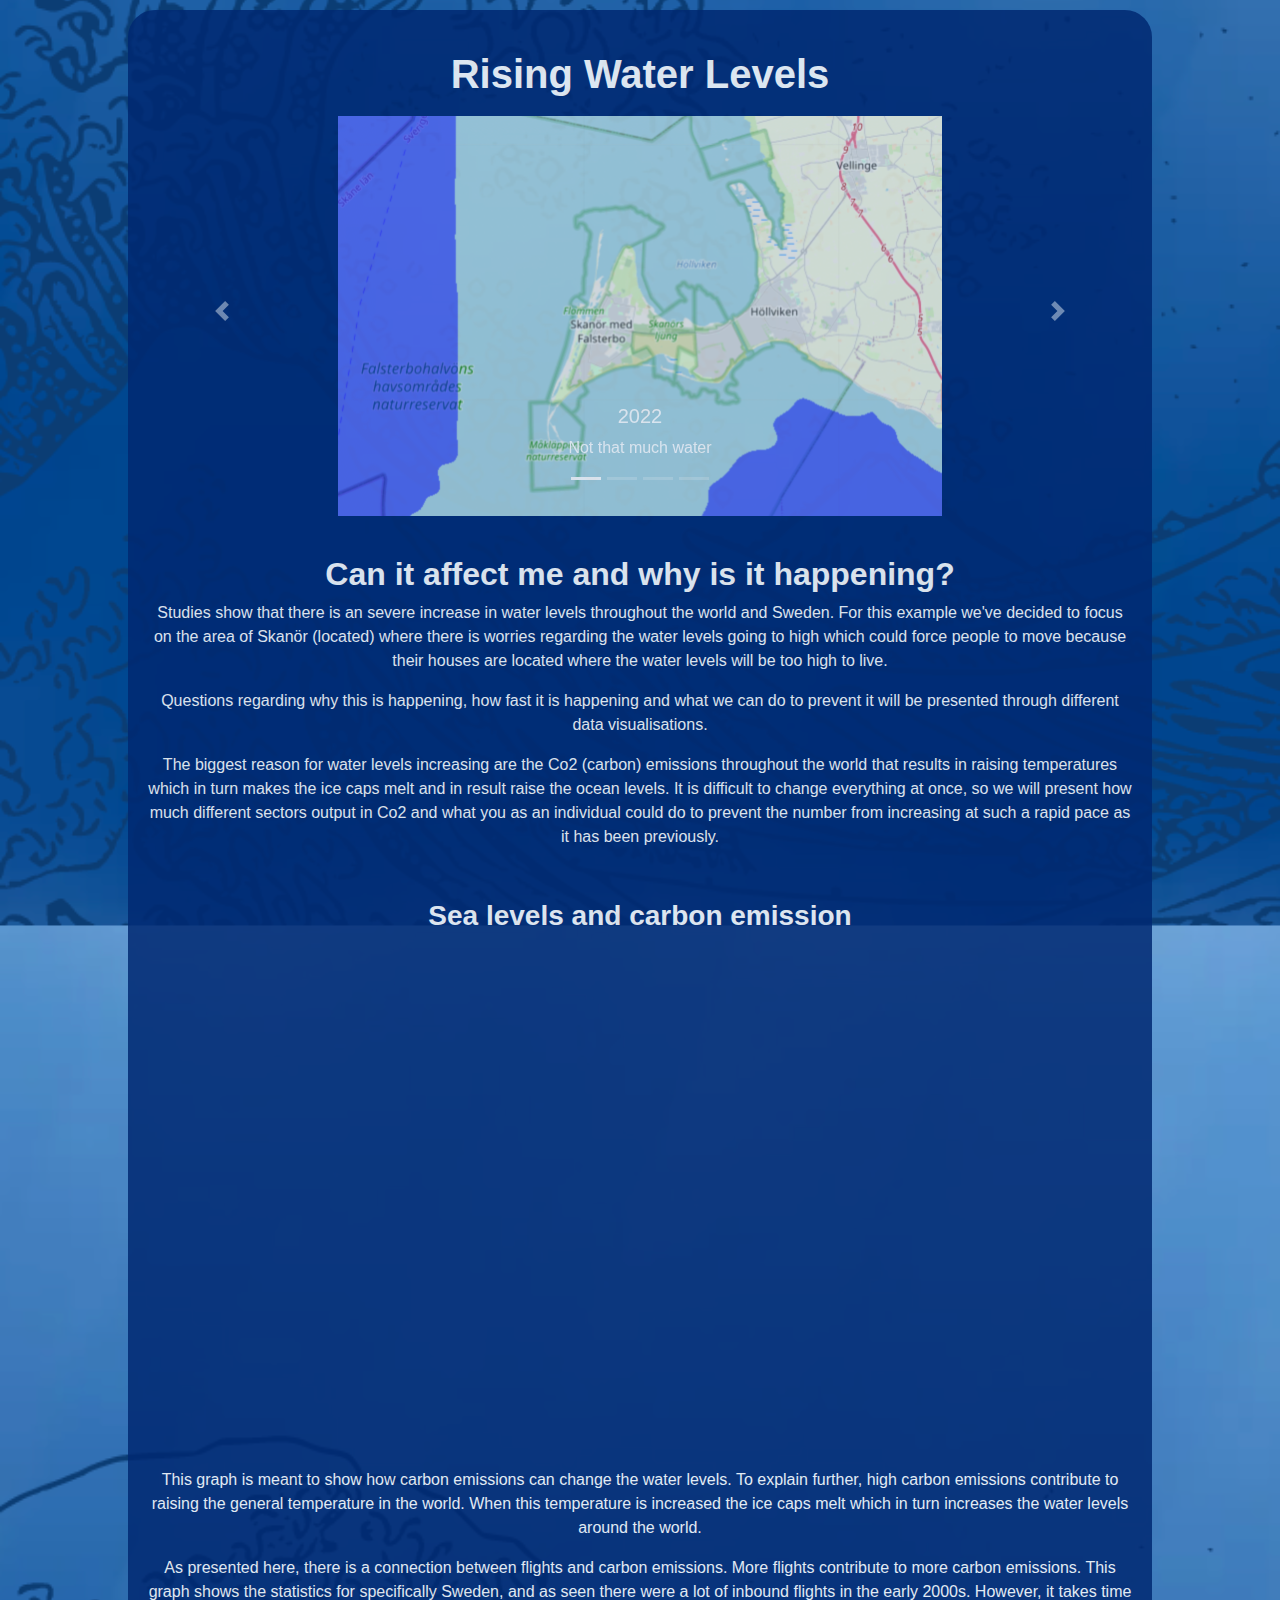
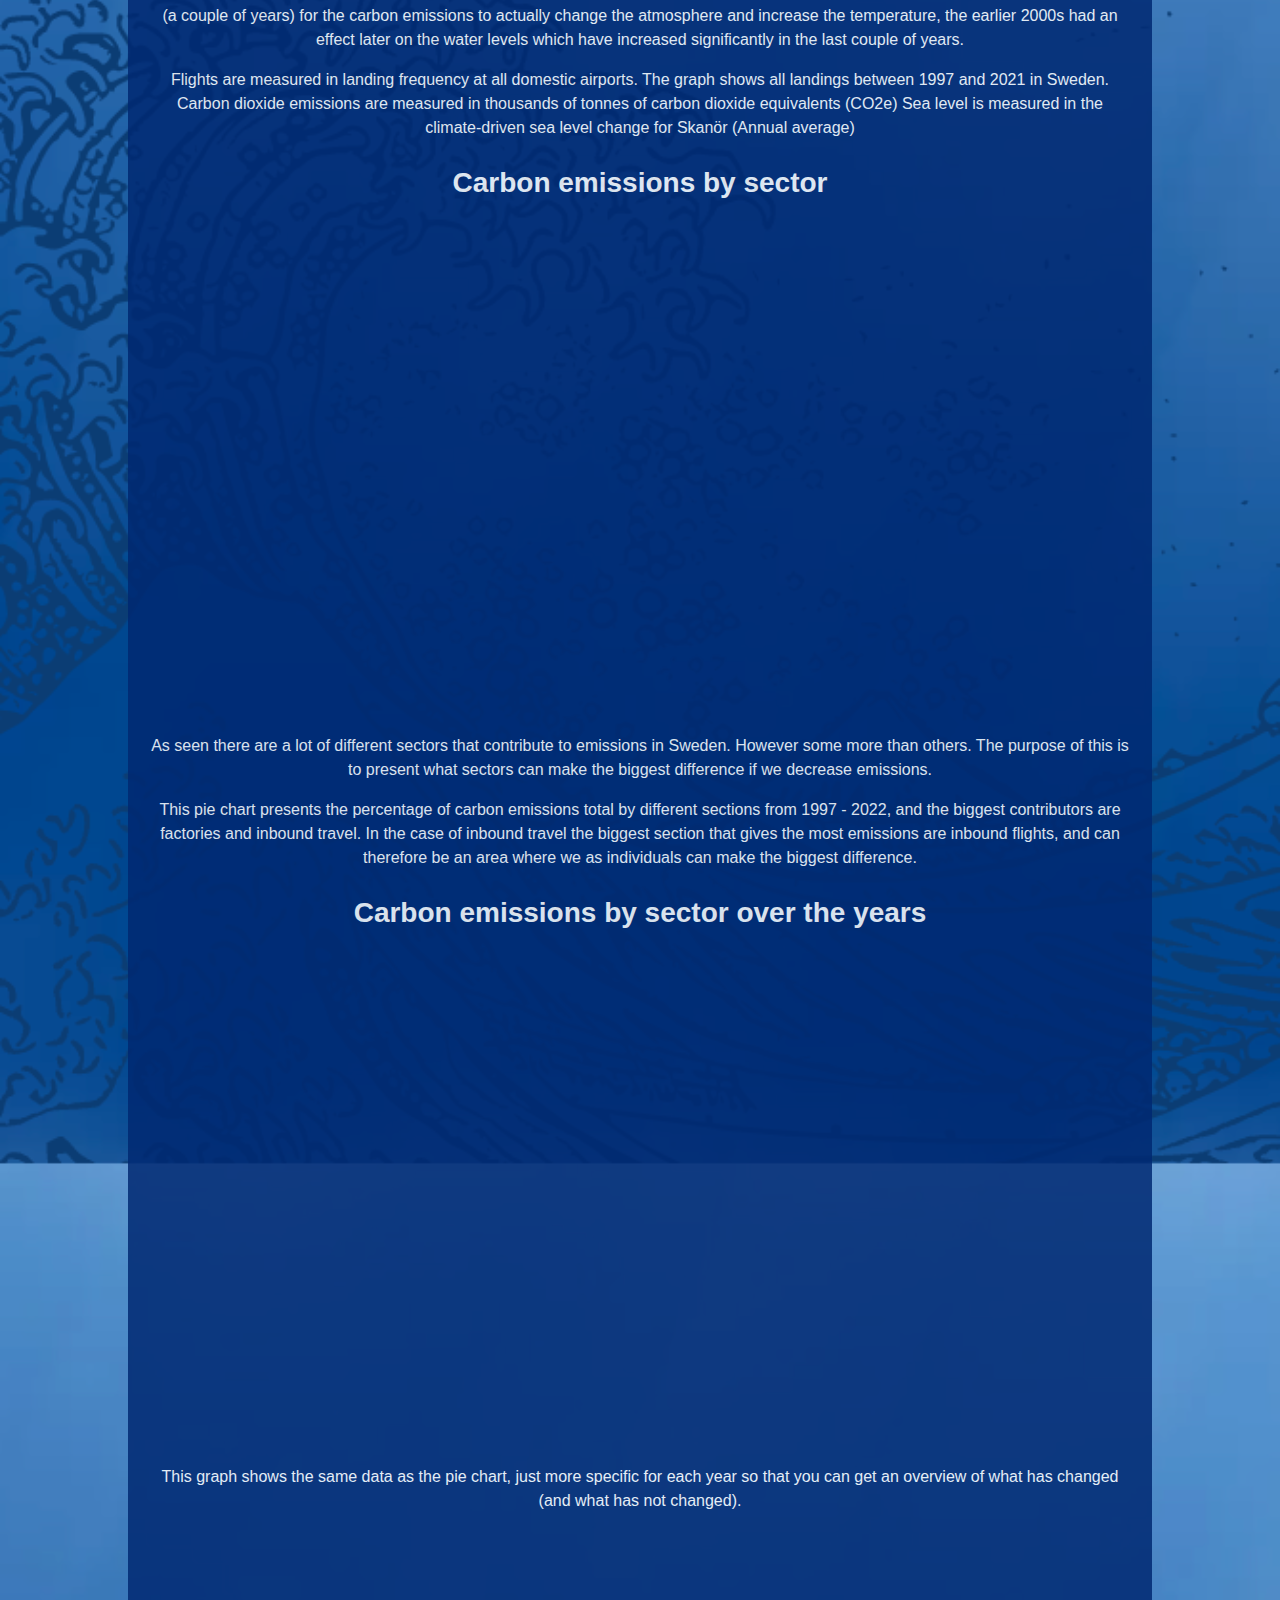
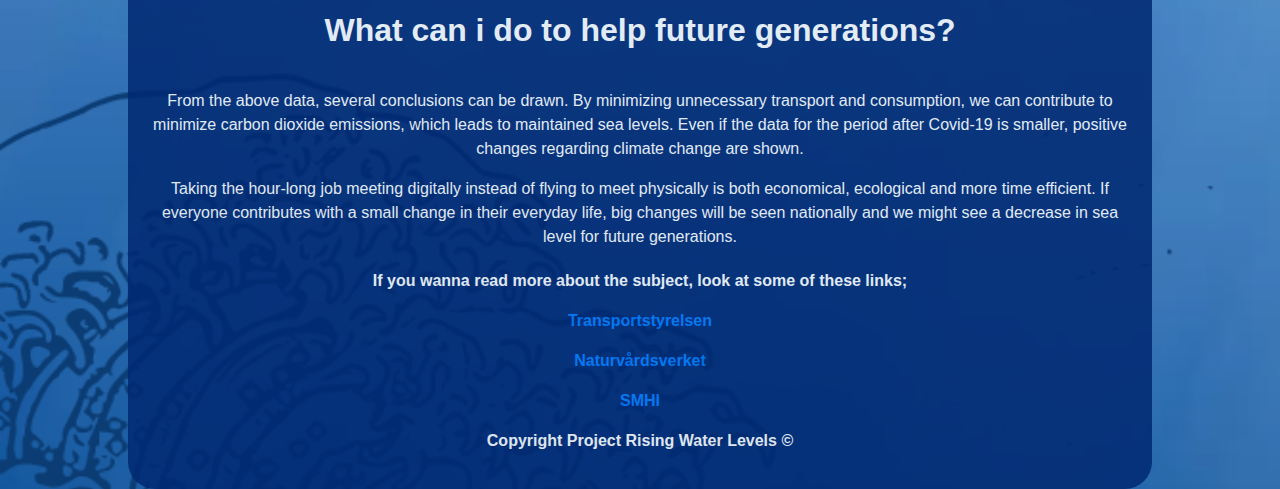
==== index.html @ f2319366 "Test for Github Pages" ====
<!DOCTYPE html>
<html lang="sv">
    <head>
        <meta charset="utf-8">
        <title>Rising Water Levels</title>
        <meta name="viewport" content="width=device-width, initial-scale=1.0">
        <link rel="icon" type="image/x-icon" href="favicon.png">
        <link rel="stylesheet" type="text/css" href="style.css">
        <script type="module" src="https://public.tableau.com/javascripts/api/tableau.embedding.3.latest.min.js"></script>
        <link href="https://fonts.cdnfonts.com/css/garet" rel="stylesheet">
        <script src="script.js"></script>
        <!--Bootstrap-->
        <meta name="viewport" content="width=device-width, initial-scale=1, shrink-to-fit=no">
        <link rel="stylesheet" href="https://cdn.jsdelivr.net/npm/bootstrap@4.3.1/dist/css/bootstrap.min.css" integrity="sha384-ggOyR0iXCbMQv3Xipma34MD+dH/1fQ784/j6cY/iJTQUOhcWr7x9JvoRxT2MZw1T" crossorigin="anonymous">

        <link rel="stylesheet" href="https://maxcdn.bootstrapcdn.com/bootstrap/4.0.0/css/bootstrap.min.css" integrity="sha384-Gn5384xqQ1aoWXA+058RXPxPg6fy4IWvTNh0E263XmFcJlSAwiGgFAW/dAiS6JXm" crossorigin="anonymous">
        <script src="https://code.jquery.com/jquery-3.2.1.slim.min.js" integrity="sha384-KJ3o2DKtIkvYIK3UENzmM7KCkRr/rE9/Qpg6aAZGJwFDMVNA/GpGFF93hXpG5KkN" crossorigin="anonymous"></script>
        <script src="https://cdnjs.cloudflare.com/ajax/libs/popper.js/1.12.9/umd/popper.min.js" integrity="sha384-ApNbgh9B+Y1QKtv3Rn7W3mgPxhU9K/ScQsAP7hUibX39j7fakFPskvXusvfa0b4Q" crossorigin="anonymous"></script>
        <script src="https://maxcdn.bootstrapcdn.com/bootstrap/4.0.0/js/bootstrap.min.js" integrity="sha384-JZR6Spejh4U02d8jOt6vLEHfe/JQGiRRSQQxSfFWpi1MquVdAyjUar5+76PVCmYl" crossorigin="anonymous"></script>

    </head>

    <div id="container" class="text-white" style="margin-top: 10px;"> 
        <body>
                <header>
                    <h1>Rising Water Levels</h1>
                        <!-- <img id="gif" src="/app/src/sealevel.gif" alt=""> -->
                        <div id="carouselExampleIndicators" class="carousel slide" data-ride="carousel">
                        <ol class="carousel-indicators">
                            <li data-target="#carouselExampleIndicators" data-slide-to="0" class="active"></li>
                            <li data-target="#carouselExampleIndicators" data-slide-to="1"></li>
                            <li data-target="#carouselExampleIndicators" data-slide-to="2"></li>
                            <li data-target="#carouselExampleIndicators" data-slide-to="3"></li>
                        </ol>
                        <div class="carousel-inner">
                            <div class="carousel-item active">
                            <img class="d-block w-100" src="1.png" alt="First slide">
                            <div class="carousel-caption d-none d-md-block">
                                <h5>2022</h5>
                                <p>Not that much water</p>
                              </div>
                            </div>
                            <div class="carousel-item">
                            <img class="d-block w-100" src="2.png" alt="Second slide">
                            <div class="carousel-caption d-none d-md-block">
                                <h5>2042</h5>
                                <p>More water</p>
                              </div>
                            </div>
                            <div class="carousel-item">
                            <img class="d-block w-100" src="3.png" alt="Third slide">
                            <div class="carousel-caption d-none d-md-block">
                                <h5>2062</h5>
                                <p>A lot of water</p>
                              </div>
                            </div>
                            <div class="carousel-item">
                            <img class="d-block w-100" src="4.png" alt="Fourth slide">
                            <div class="carousel-caption d-none d-md-block">
                                <h5>2082</h5>
                                <p>Only water</p>
                              </div>
                            </div>
                        </div>
                        <a class="carousel-control-prev" href="#carouselExampleIndicators" role="button" data-slide="prev">
                            <span class="carousel-control-prev-icon" aria-hidden="true"></span>
                            <span class="sr-only">Previous</span>
                        </a>
                        <a class="carousel-control-next" href="#carouselExampleIndicators" role="button" data-slide="next">
                            <span class="carousel-control-next-icon" aria-hidden="true"></span>
                            <span class="sr-only">Next</span>
                        </a>
                        </div>

                </header>

                <main>
                    
                    <section id="introduction">
                        <h2>Can it affect me and why is it happening?</h2>

                        <p>Studies show that there is an severe increase in water levels throughout the world and Sweden. For this example 
                            we've decided to focus on the area of Skanör (located) where there is worries regarding the water levels going to high
                            which could force people to move because their houses are located where the water levels will be too high to live.
                        </p>

                        <p>
                            Questions regarding why this is happening, how fast it is happening and what we can do to prevent it will be presented through different
                            data visualisations.
                        </p>

                        <p>The biggest reason for water levels increasing are the Co2 (carbon) emissions throughout the world that results in raising temperatures
                            which in turn makes the ice caps melt and in result raise the ocean levels. It is difficult to change everything at once, so we will present 
                            how much different sectors output in Co2 and what you as an individual could do to prevent the number from increasing at such a rapid pace as it
                            has been previously.
                        </p>
                    </section>

                    <section>

                        <div class="diagram">
                            <h3>Sea levels and carbon emission</h3>
                            <tableau-viz class="container-fluid"       
                            src='https://public.tableau.com/views/Test_16702456908900/Sheet1?:language=en-US&:display_count=n&:origin=viz_share_link'      
                            device="phone" toolbar="bottom" hide-tabs>
                            </tableau-viz>
                        </div>

                        <p>
                            This graph is meant to show how carbon emissions can change the water levels. To explain further, high carbon emissions contribute to raising the general temperature in the world. When this temperature is increased the ice caps melt which in turn increases the water levels around the world.
                        </p>
                        <p>
                            As presented here, there is a connection between flights and carbon emissions. More flights contribute to more carbon emissions. This graph shows the statistics for specifically Sweden, and as seen there were a lot of inbound flights in the early 2000s. However, it takes time (a couple of years) for the carbon emissions to actually change the atmosphere and increase the temperature, the earlier 2000s had an effect later on the water levels which have increased significantly in the last couple of years.
                        </p>
                        <p>
                            Flights are measured in landing frequency at all domestic airports. The graph shows all landings between 1997 and 2021 in Sweden. 
                            Carbon dioxide emissions are measured in thousands of tonnes of carbon dioxide equivalents (CO2e)
                            Sea level is measured in the climate-driven sea level change for Skanör (Annual average)
                        </p>
                        

                        <div class="diagram">
                            <h3>Carbon emissions by sector </h3>
                            <tableau-viz class="container-fluid"       
                            src='https://public.tableau.com/views/Piechart_16705004681570/Sheet1?:language=en-US&:display_count=n&:origin=viz_share_link'      
                            device="phone" toolbar="bottom" hide-tabs>
                            </tableau-viz>
                        </div>

                        <p>
                            As seen there are a lot of different sectors that contribute to emissions in Sweden. However some more than others. The purpose of this is to present what sectors can make the biggest difference if we decrease emissions. 
                        </p>

                        <p>
                            This pie chart presents the percentage of carbon emissions total by different sections from 1997 - 2022, and the biggest contributors are factories and inbound travel. In the case of inbound travel the biggest section that gives the most emissions are inbound flights, and can therefore be an area where we as individuals can make the biggest difference.
                        </p>
                        
                        <div class="diagram">
                            <h3>Carbon emissions by sector over the years</h3>
                            <tableau-viz class="container-fluid"       
                            src='https://public.tableau.com/views/CO2_Sektor/Sheet1?:language=en-GB&publish=yes&:display_count=n&:origin=viz_share_link'      
                            device="phone" toolbar="bottom" hide-tabs>
                            </tableau-viz>
                        </div>

                        <p>
                            This graph shows the same data as the pie chart, just more specific for each year so that you can get an overview of what has changed (and what has not changed).
                        </p>

                    </section>

                    <section id="future">
                        <h2>What can i do to help future generations?</h2>
                    </section>

                    <p>
                        From the above data, several conclusions can be drawn. By minimizing unnecessary transport and consumption, we can contribute to minimize carbon dioxide emissions, which leads to maintained sea levels. Even if the data for the period after Covid-19 is smaller, positive changes regarding climate change are shown. 
                    </p>

                    <p>
                        Taking the hour-long job meeting digitally instead of flying to meet physically is both economical, ecological and more time efficient. If everyone contributes with a small change in their everyday life, big changes will be seen nationally and we might see a decrease in sea level for future generations.
                    </p>

                </main>

                <footer>
                    <p>If you wanna read more about the subject, look at some of these links;</p>
                    <p>
                        <a href="https://www.transportstyrelsen.se/sv/luftfart/Statistik/Flygplatsstatistik-/">Transportstyrelsen</a>
                    </p>
                    <p>
                        <a href="https://www.naturvardsverket.se/data-och-statistik/klimat/vaxthusgaser-territoriella-utslapp-och-upptag/">Naturvårdsverket</a>                    </p>
                    <p>
                        <a href="https://www.smhi.se/klimat/klimatet-da-och-nu/klimatindikatorer/klimatindikator-havsvattenstand-1.2260">SMHI</a>                    </p>
            
                    <p>Copyright Project Rising Water Levels ©</p>

                    <div class="ocean">
                        <div class="wave"></div>
                        <div class="wave"></div>
                    </div>
                </footer>

        </body> 
    </div>

</html>
---- style.css ----
@import url('https://fonts.cdnfonts.com/css/garet');


/* Background */
body {
    background-image: url("sea.png");
    background-repeat: repeat;
    background-size: 100%;
    background-position: center;
    object-fit: cover;
    text-align: center;
    min-height: 100vh;
}


/* Display settings */
#container {
    opacity: 0.85;
    padding: 20px;
    background-color: #012972;
    border-radius: 27px;
    color: white;
    font-family: 'Garet', sans-serif, 'Times New Roman', Times, serif;
    width: 80%;
    margin: auto;
    text-align: center;
}


/* GIF */ 
#gif {
    display: flex;
    width: 45%;
    margin: auto;
    object-fit: cover;

}

/* Diagrams */
.diagram {
    height: 500px;
    margin-bottom: 8%;
    padding: 10px;
}

.diagram h3 {
    font-weight: bold;
}

.tableauViz {
    display: flex;
    flex-direction: column;
    margin: auto;
    object-fit: cover;
    /*height: 400px;*/
}

/* Text area */
#introduction {
    margin-top: 4%;
    margin-bottom: 4%;
}

#introduction h2 {
    font-weight: bold;
}

#future {
    margin-top: 10%;
    margin-bottom: 4%;
}

#future h2 {
    font-weight: bold;
}


header h1 {
    margin-top: 2%;
    font-weight: bold;
}

 
footer {
    margin-top: 2%;
    font-weight: bold;
    text-align: center;
}

/* Breakpoint for responsiveness */
@media only screen and (max-width: 700px) {
    /* Diagrams */
    .diagram {
    margin-bottom: 20%;
}
}

@media only screen and (max-width: 700px){
    .diagram {
    margin-bottom: 60%;
    }
}

.carousel-item {
    margin-top: 10px;
}

.carousel-item img {
    width: auto;
    height: 400px;
    object-fit: contain;
}
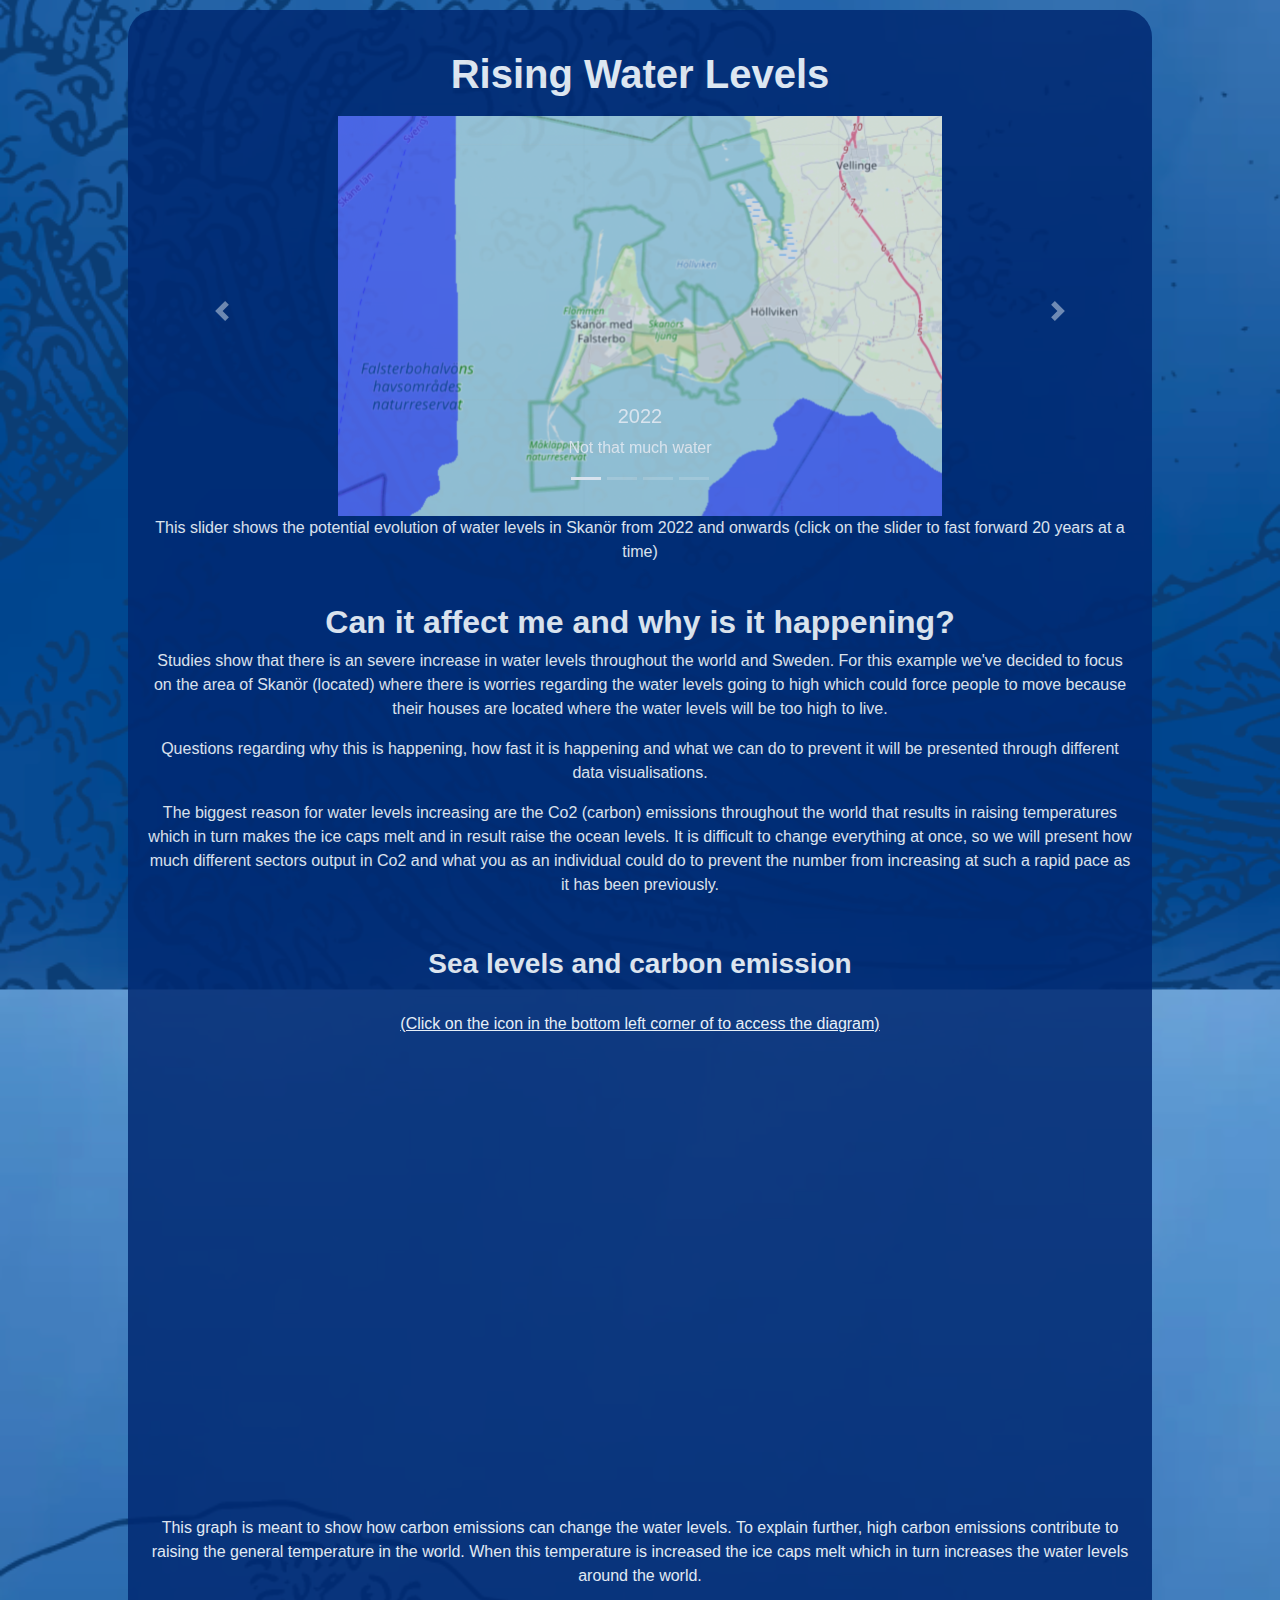
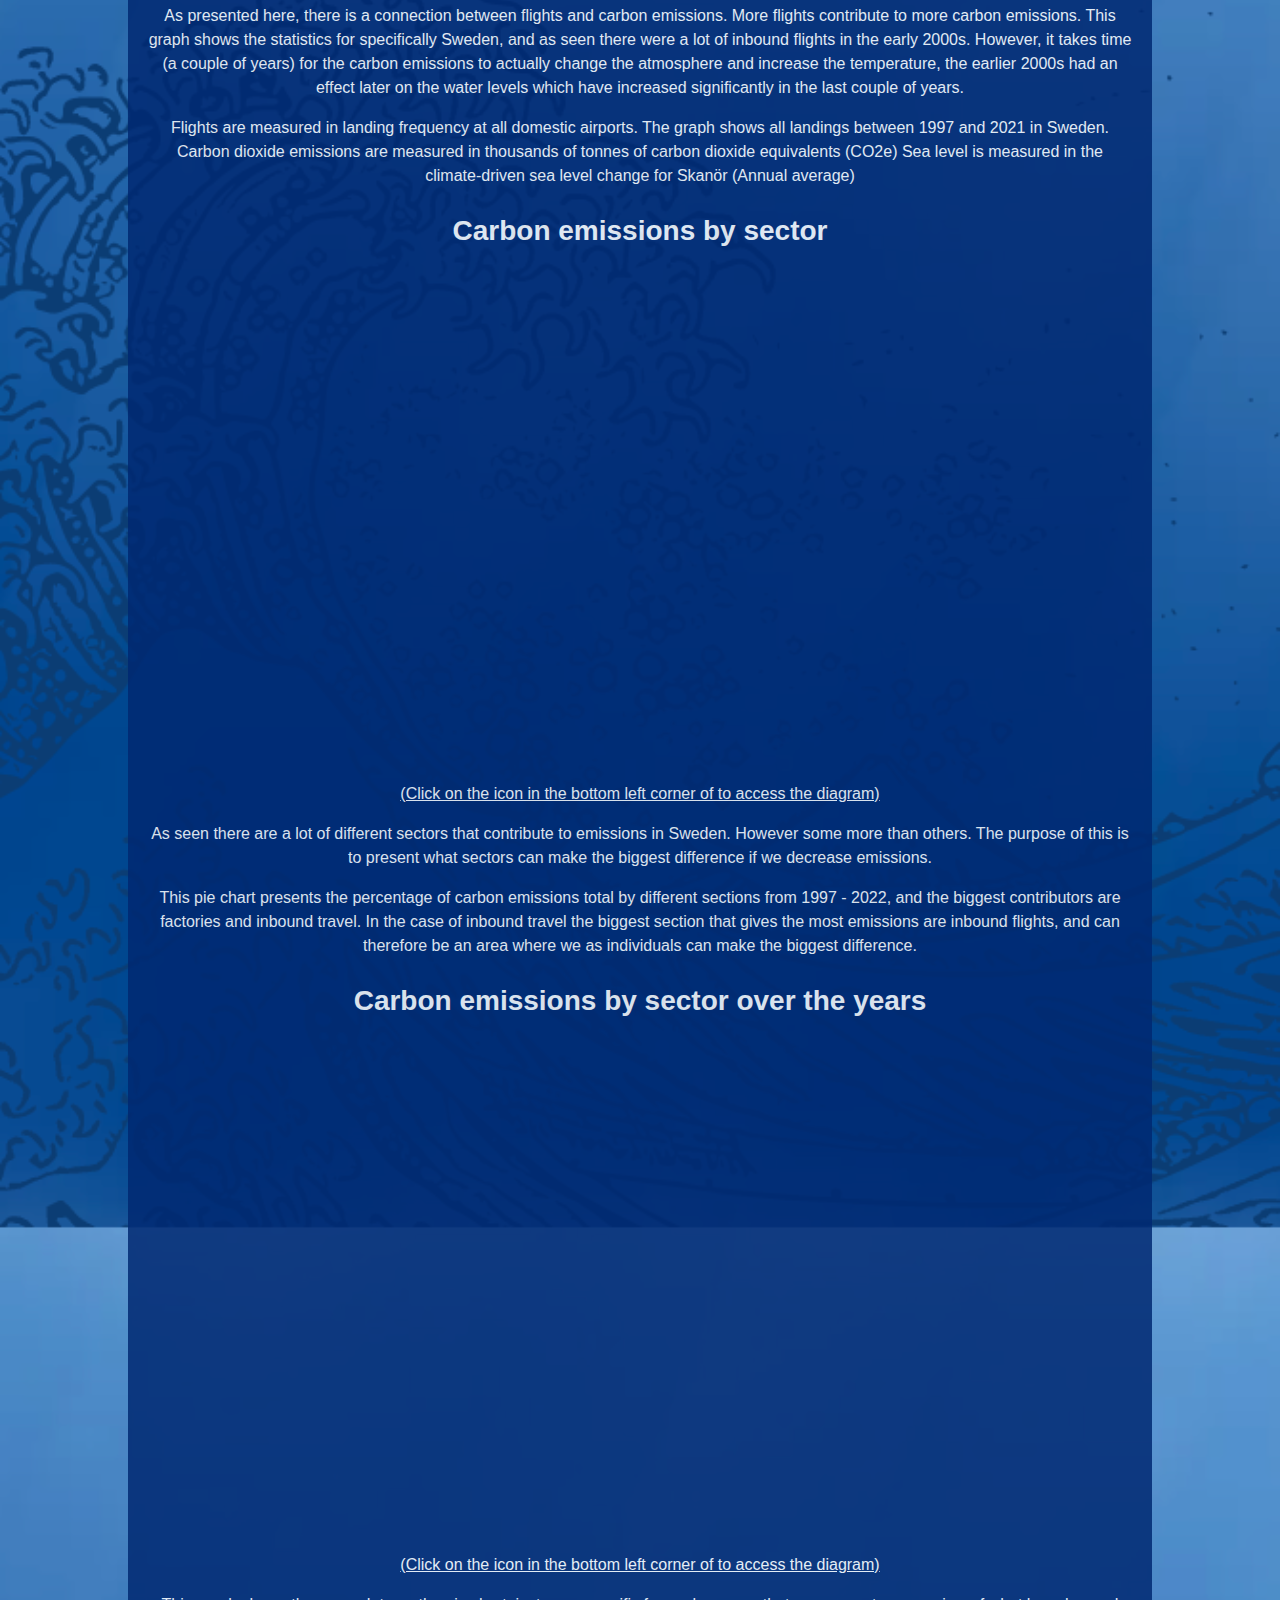
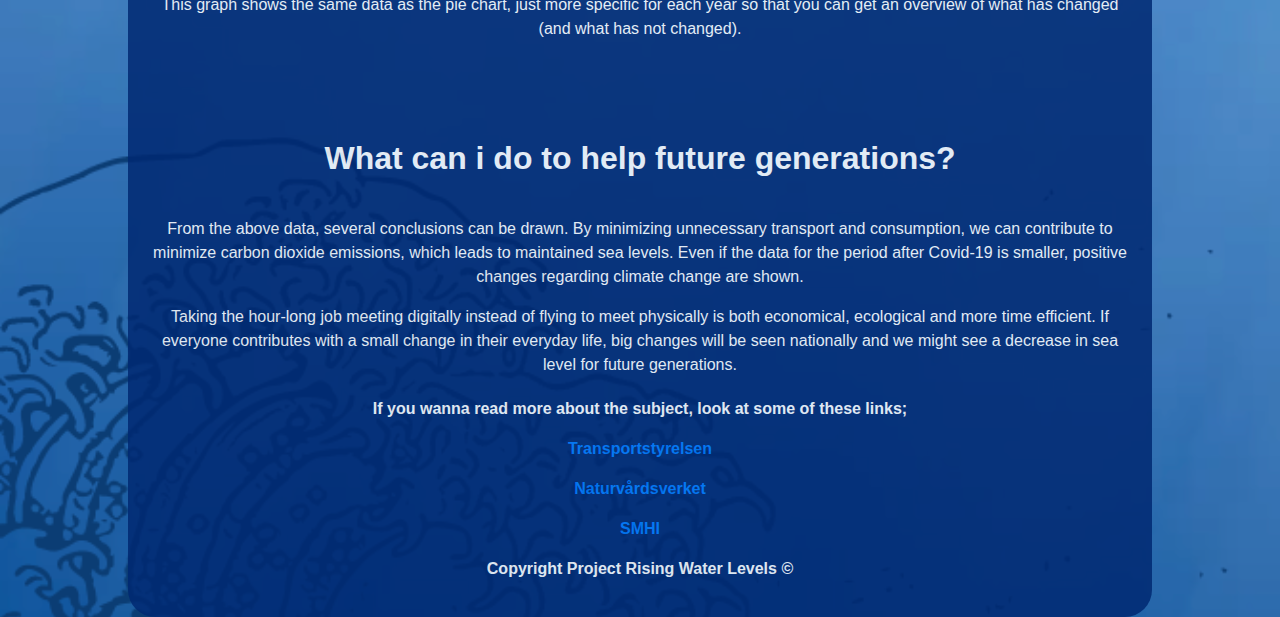
==== commit 38a96e4f: "Mobilanpassningar" ====
--- a/index.html
+++ b/index.html
@@ -72,6 +72,8 @@
                         </a>
                         </div>
 
+                        <p>This slider shows the potential evolution of water levels in Skanör from 2022 and onwards (click on the slider to fast forward 20 years at a time)</p>
+
                 </header>
 
                 <main>
@@ -104,6 +106,8 @@
                             src='https://public.tableau.com/views/Test_16702456908900/Sheet1?:language=en-US&:display_count=n&:origin=viz_share_link'      
                             device="phone" toolbar="bottom" hide-tabs>
                             </tableau-viz>
+
+                            <p class="important">(Click on the icon in the bottom left corner of to access the diagram)</p>
                         </div>
 
                         <p>
@@ -127,6 +131,8 @@
                             </tableau-viz>
                         </div>
 
+                        <p class="important">(Click on the icon in the bottom left corner of to access the diagram)</p>
+
                         <p>
                             As seen there are a lot of different sectors that contribute to emissions in Sweden. However some more than others. The purpose of this is to present what sectors can make the biggest difference if we decrease emissions. 
                         </p>
@@ -142,6 +148,8 @@
                             device="phone" toolbar="bottom" hide-tabs>
                             </tableau-viz>
                         </div>
+
+                        <p class="important">(Click on the icon in the bottom left corner of to access the diagram)</p>
 
                         <p>
                             This graph shows the same data as the pie chart, just more specific for each year so that you can get an overview of what has changed (and what has not changed).
--- a/style.css
+++ b/style.css
@@ -111,3 +111,6 @@
     object-fit: contain;
 }
 
+.important {
+    text-decoration: underline;
+}
